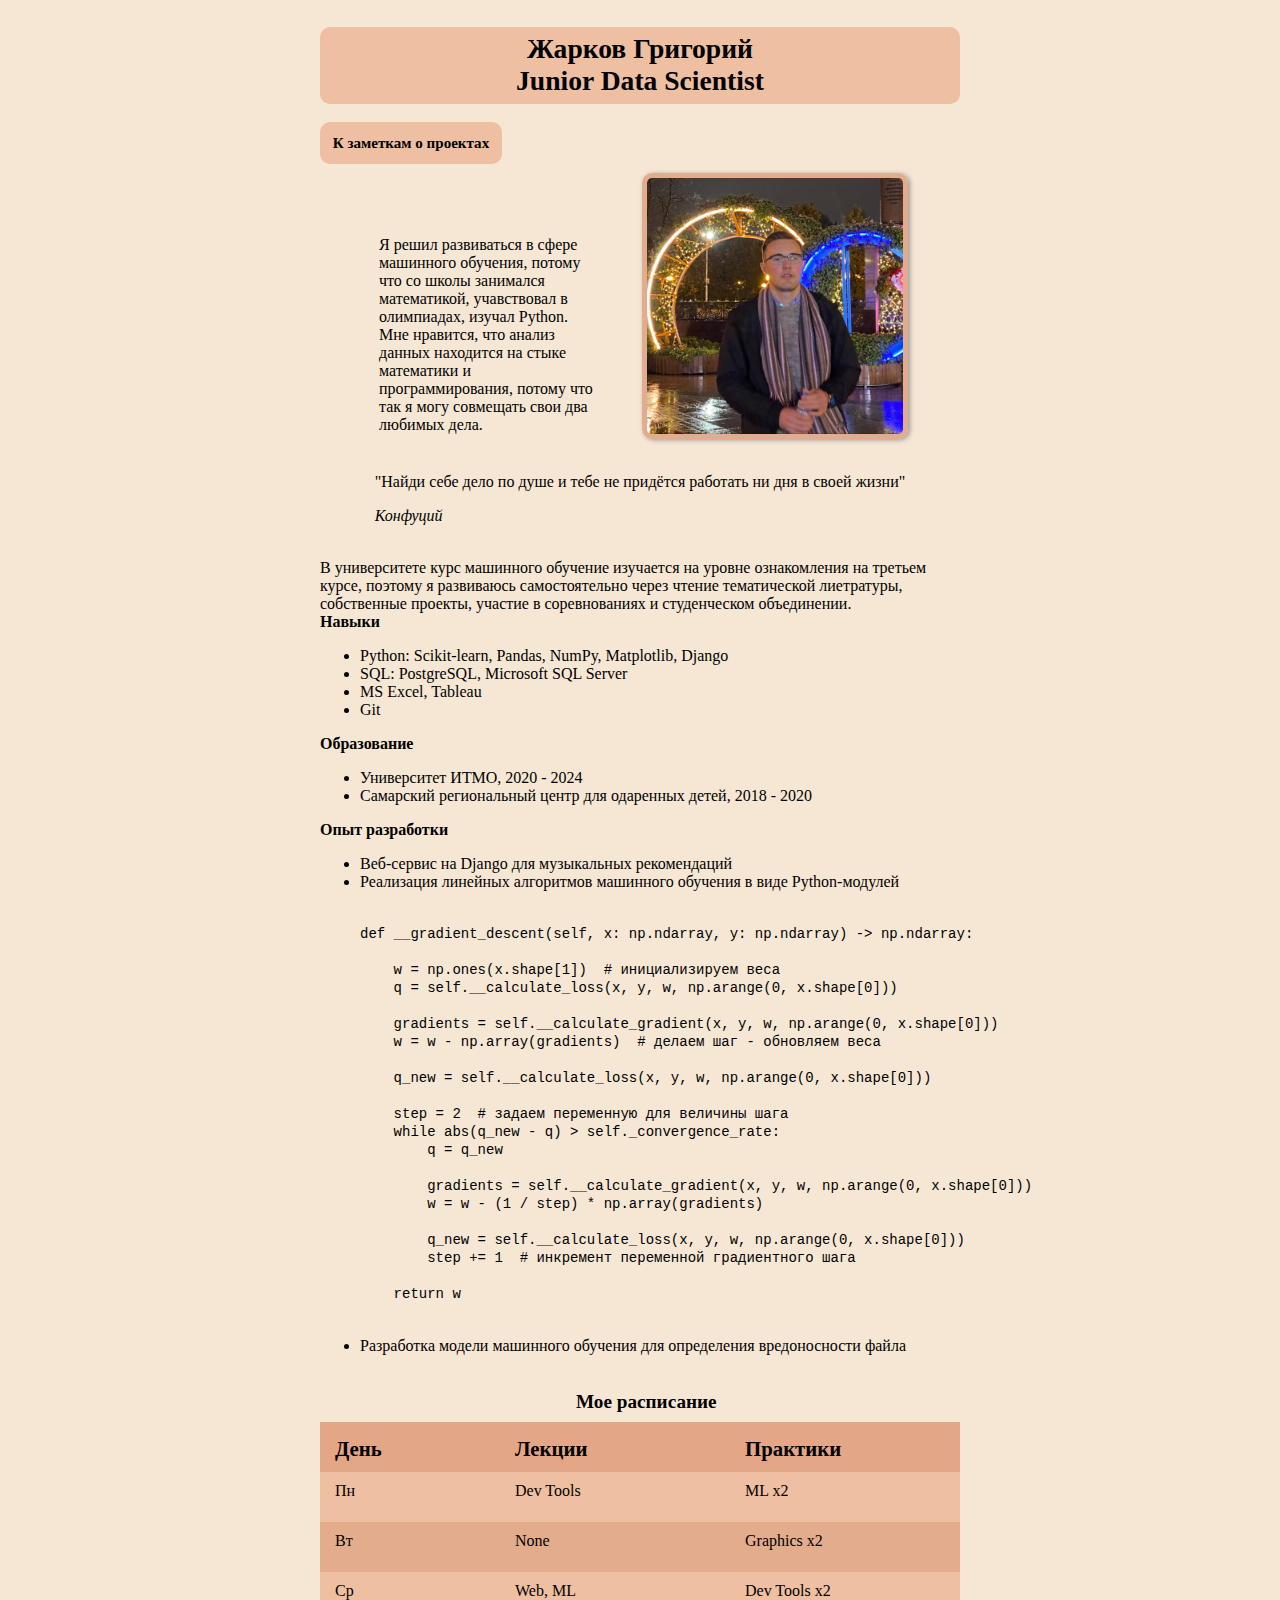
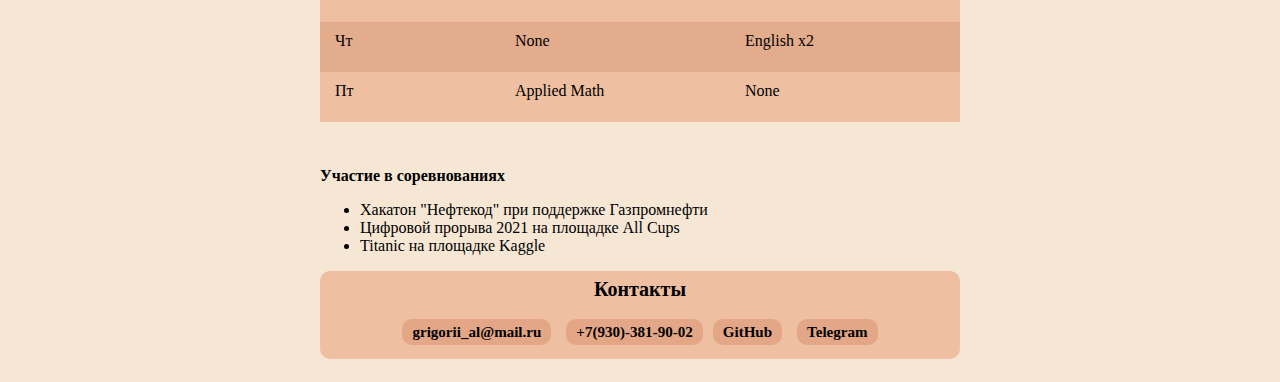
==== index.html @ 3ff79d25 "code: added second html and css files" ====
<!DOCTYPE html>
<html lang="ru">

<head>
    <meta charset="UTF-8" name="description" content="Junior Data Scientist">
    <link rel="stylesheet" type="text/css" href="css/home_style.css"/>
    <title>RESUME</title>
</head>

<body class="page">

<div class="head">
    <section class="head__info">
        <span class="head__info__first-header">Жарков Григорий</span>
        <span class="head__info__second-header">Junior Data Scientist</span>
    </section>
</div>

<div class="navigation">
    <a class="navigation__projects" href="projects.html">К заметкам о проектах</a>
</div>

<div class="about-me">
    <img class="about-me__image" src="images/me.jpg">
    <section class="about-me__motivation">
        Я решил развиваться в сфере машинного обучения, потому что со школы занимался математикой, учавствовал
        в олимпиадах, изучал Python. <br>Мне нравится, что анализ данных находится на стыке математики и программирования,
        потому что так я могу совмещать свои два любимых дела.
    </section>

    <blockquote class="about-me__quote">
        <p class="about-me__quote__text">"Найди себе дело по душе и тебе не придётся работать ни дня в своей жизни"</p>
        <cite class="about-me__quote__author">Конфуций</cite>
    </blockquote>

    <aside class="about-me__story">
        В университете курс машинного обучение изучается на уровне ознакомления на третьем курсе, поэтому я развиваюсь
        самостоятельно через чтение тематической лиетратуры, собственные проекты, участие в соревнованиях и
        студенческом объединении.
    </aside>
    <br>
</div>

<div class="main">

    <section class="main__skills"> Навыки
        <ul class="main__skills__list">
            <li>Python: Scikit-learn, Pandas, NumPy, Matplotlib, Django</li>
            <li>SQL: PostgreSQL, Microsoft SQL Server</li>
            <li>MS Excel, Tableau</li>
            <li>Git</li>
        </ul>
    </section>

    <section class="main__education"> Образование
        <ul class="main__education__list">
            <li>Университет ИТМО, 2020 - 2024</li>
            <li>Самарский региональный центр для одаренных детей, 2018 - 2020</li>
        </ul>
    </section>

    <section class="main__experience"> Опыт разработки
        <ul class="main__experience__list">
            <li> Веб-сервис на Django для музыкальных рекомендаций </li>
            <li> Реализация линейных алгоритмов машинного обучения в виде Python-модулей
                <pre><code class="main__experience__algorithm">
def __gradient_descent(self, x: np.ndarray, y: np.ndarray) -> np.ndarray:

    w = np.ones(x.shape[1])  # инициализируем веса
    q = self.__calculate_loss(x, y, w, np.arange(0, x.shape[0]))

    gradients = self.__calculate_gradient(x, y, w, np.arange(0, x.shape[0]))
    w = w - np.array(gradients)  # делаем шаг - обновляем веса

    q_new = self.__calculate_loss(x, y, w, np.arange(0, x.shape[0]))

    step = 2  # задаем переменную для величины шага
    while abs(q_new - q) > self._convergence_rate:
        q = q_new

        gradients = self.__calculate_gradient(x, y, w, np.arange(0, x.shape[0]))
        w = w - (1 / step) * np.array(gradients)

        q_new = self.__calculate_loss(x, y, w, np.arange(0, x.shape[0]))
        step += 1  # инкремент переменной градиентного шага

    return w
                </code></pre></li>
            <li> Разработка модели машинного обучения для определения вредоносности файла </li>
        </ul>
    </section>
    <div class="main__table__header">Мое расписание</div>
    <table class="main__table">
        <thead>
        <tr>
            <th>День</th>
            <th>Лекции</th>
            <th>Практики</th>
        </tr>
        </thead>
        <tbody>
        <tr>
            <td>Пн</td>
            <td>Dev Tools</td>
            <td>ML x2</td>
        </tr>
        <tr>
            <td>Вт</td>
            <td>None</td>
            <td>Graphics x2</td>
        </tr>
        <tr>
            <td>Ср</td>
            <td>Web, ML</td>
            <td>Dev Tools x2</td>
        </tr>
        <tr>
            <td>Чт</td>
            <td>None</td>
            <td>English x2</td>
        </tr>
        <tr>
            <td>Пт</td>
            <td>Applied Math</td>
            <td>None</td>
        </tr>
        </tbody>
    </table>

    <section class="main__competitions"> Участие в соревнованиях
        <ul class="main__competitions__list">
            <li> Хакатон "Нефтекод" при поддержке Газпромнефти</li>
            <li> Цифровой прорыва 2021 на площадке All Cups </li>
            <li> Titanic на площадке Kaggle </li>
        </ul>
    </section>
</div>

<footer>
    <section class="footer__contacts">
        <span class="footer__contacts__header">Контакты</span>
        <section class="footer__contacts-list">
            <a class="footer__contacts__button" href="mailto:grigorii_al@mail.ru" target="_blank">grigorii_al@mail.ru</a> &nbsp;
            <a class="footer__contacts__button" href="tel:+79303819002">+7(930)-381-90-02</a>&nbsp;
            <a class="footer__contacts__button" href="https://github.com/grigoriizharkov" target="_blank">GitHub</a> &nbsp;
            <a class="footer__contacts__button" href="https://t.me//grigoriizharkov" target="_blank">Telegram</a>
        </section>
    </section>
</footer>

</body>

</html>
---- css/home_style.css ----
body {
    display: flex;
    flex-direction: column;
    background-color: #f6e7d5;
    width: 50%;
    margin: 0 25% 0;
    font-family: Georgia, serif;
    font-size: 1rem;
    color: black;
}

.head__info {
    display: flex;
    flex-direction: column;
    background-color:  rgb(238, 191, 161);
    font-size: 1.725rem;
    border-radius: 10px;
    font-weight: bold;
    text-align: center;
    padding: 1%;
    margin: 3vh 0 1vh;
}

.navigation {
    display: flex;
    flex-direction: row;
    font-size: 1.725rem;
    border-radius: 10px;
    font-weight: bold;
    text-align: center;
    margin: 1vh 0 1vh;
    justify-content: left;
}

.navigation__projects {
    border-radius: 10px;
    color: black;
    font-size: calc( (100vw - 480px)/(1500 - 480) * (17 - 8) + 8px);
    text-decoration: none;
    background-color:  rgb(238, 191, 161);
    padding: 2%;
}

.navigation__projects:hover {
    background-color: #e3a686;
    cursor: pointer;
}

.about-me {
    display: flex;
    flex-direction: row;
    flex-wrap: wrap;
    justify-content: space-around;
}

.about-me__image {
    align-self: center;
    justify-self: center;
    order: 2;
    width: 20vw;
    height: 100%;
    border-radius: 10px;
    border: 5px solid #e3ac8d;
    box-shadow: 2px 1px 5px #999999;
    margin-right: 5%;
}

.about-me__motivation{
    order: 1;
    width: 35%;
    margin-top: 7vh;
}

.about-me__quote{
    order: 3;
    margin-top: 2vh;
}

.about-me__story{
    order: 4;
    margin-top: 2vh;
}

main{
    display: flex;
    flex-direction: row;
    flex-wrap: wrap;
}

.main__skills {
    font-weight: bold;
}

.main__skills__list {
    font-weight: normal;
}

.main__education {
    font-weight: bold;
}

.main__education__list {
    font-weight: normal;
}

.main__experience {
    font-weight: bold;
}

.main__experience__list {
    font-weight: normal;
}

.main__experience__algorithm{
    font-size: 0.875rem;
}

.main__table__header{
    font-size: 1.2rem;
    font-weight: bold;
    margin-left: 40%;
    margin-top: 4vh;
}

.main__table{
    display: grid;
    justify-self: center;
    grid-template-columns: minmax(100px, 400px) minmax(150px, 400px) minmax(150px, 400px);
    grid-template-rows: 50px 50px 50px 50px 50px 50px;
    max-width: 1200px;
    min-width: 400px;
    margin-top: 1vh;
}

thead,
tbody,
tr {
    display: contents;
}

th,
td {
    padding: 15px;
    overflow: hidden;
    text-overflow: ellipsis;
    white-space: nowrap;
}

th {
    position: sticky;
    top: 0;
    background: #e3a686;
    text-align: left;
    font-weight: 600;
    font-size: 1.3rem;
    color: #000000;
}

th:last-child {
    border: 0;
}

td {
    padding-top: 10px;
    padding-bottom: 10px;
    color: #000000;
    background: #eebfa1;
}

tr:nth-child(even) td {
    background: #e3ac8d;
}

.main__competitions {
    margin-top: 5vh;
    font-weight: bold;
}

.main__competitions__list {
    font-weight: normal;
}

footer {
    display: flex;
    flex-direction: column;
    background-color: rgb(238, 191, 161);
    border-radius: 10px;
    text-align: center;
    font-size: 1.25rem;
    font-weight: bold;
    height: 75px;
    padding: 1%;
}

.footer__contacts-list{
    margin-top: 2vh;
}

.footer__contacts__button {
    background-color: #e3a686;
    border-radius: 10px;
    color: black;
    padding: 5px 10px;
    font-size: calc( (100vw - 480px)/(1500 - 480) * (17 - 8) + 8px);
    text-decoration: none;
}

.footer__contacts__button:hover {
    background-color: #f5e0c6;
    cursor: pointer;
}

@media screen and (max-width: 1000px){
    .main__experience__algorithm{
        display: none;
    }
}

@media screen and (max-width: 975px){

    .footer__contacts-list{
        display: flex;
        flex-direction: column;
    }

    .footer__contacts__button{
        font-size: 0.8rem;
        width: 30vw;
        align-self: center;

    }

    footer{
        height: 35vh;
    }

    .about-me__image{
        order: 1;
        width: 33vw;
        height: 100%;
        margin-right: 5vw;
    }

    .about-me__motivation{
        width: 100%;
    }

    .about-me__quote{
        margin-left: 10%;
    }
}

@media screen and (max-width: 600px){
    .main__table{
        display: none;
    }

    .main__table__header{
        display: none;
    }
}
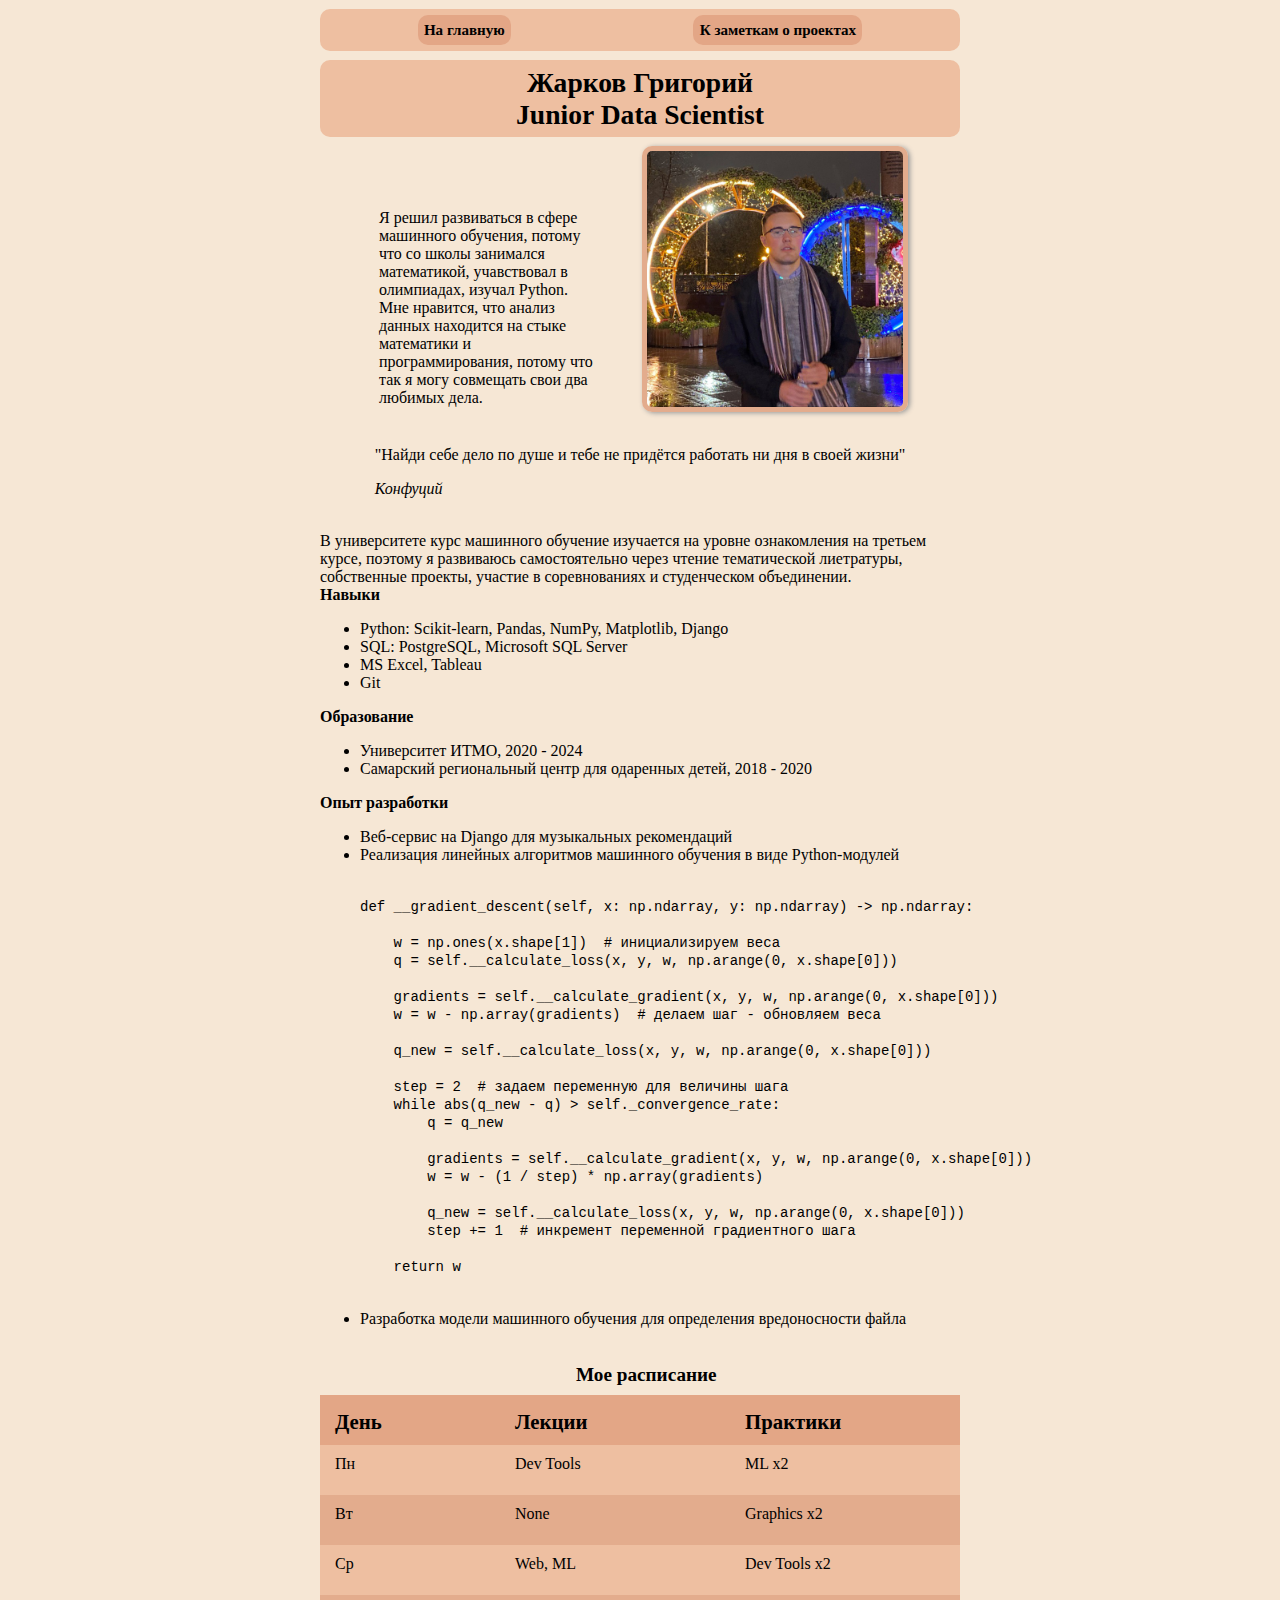
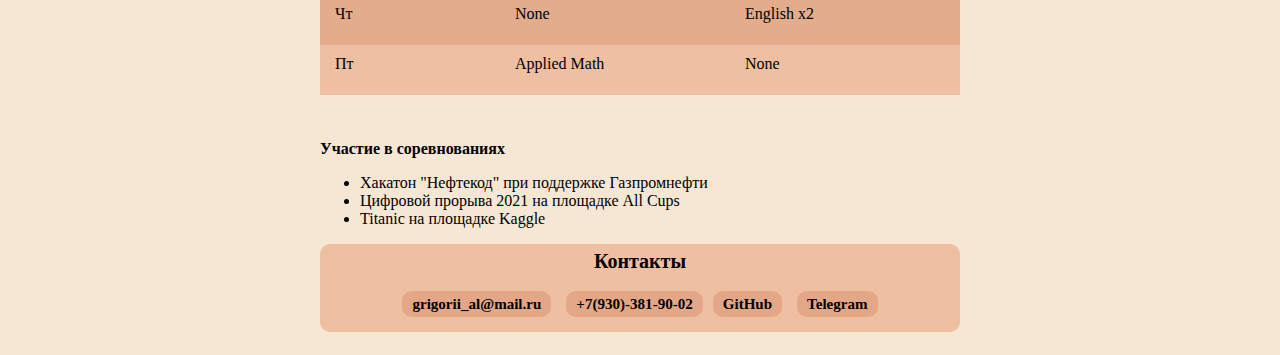
==== commit 129b7754: "code: moved nav, added second button" ====
--- a/index.html
+++ b/index.html
@@ -9,15 +9,16 @@
 
 <body class="page">
 
+<div class="navigation">
+    <a class="navigation__home-button" href="index.html">На главную</a>
+    <a class="navigation__projects-button" href="projects.html">К заметкам о проектах</a>
+</div>
+
 <div class="head">
     <section class="head__info">
         <span class="head__info__first-header">Жарков Григорий</span>
         <span class="head__info__second-header">Junior Data Scientist</span>
     </section>
-</div>
-
-<div class="navigation">
-    <a class="navigation__projects" href="projects.html">К заметкам о проектах</a>
 </div>
 
 <div class="about-me">
--- a/css/home_style.css
+++ b/css/home_style.css
@@ -18,7 +18,7 @@
     font-weight: bold;
     text-align: center;
     padding: 1%;
-    margin: 3vh 0 1vh;
+    margin: 1vh 0 1vh;
 }
 
 .navigation {
@@ -28,21 +28,25 @@
     border-radius: 10px;
     font-weight: bold;
     text-align: center;
-    margin: 1vh 0 1vh;
-    justify-content: left;
-}
-
-.navigation__projects {
+    margin: 1vh 0 0vh;
+    justify-content: space-around;
+    background-color: #eebfa1;
+    padding: 1%
+}
+
+.navigation__projects-button,
+.navigation__home-button {
     border-radius: 10px;
     color: black;
     font-size: calc( (100vw - 480px)/(1500 - 480) * (17 - 8) + 8px);
     text-decoration: none;
-    background-color:  rgb(238, 191, 161);
-    padding: 2%;
-}
-
-.navigation__projects:hover {
     background-color: #e3a686;
+    padding: 1%;
+}
+
+.navigation__projects-button:hover,
+.navigation__home-button:hover {
+    background-color: #f5e0c6;
     cursor: pointer;
 }
 
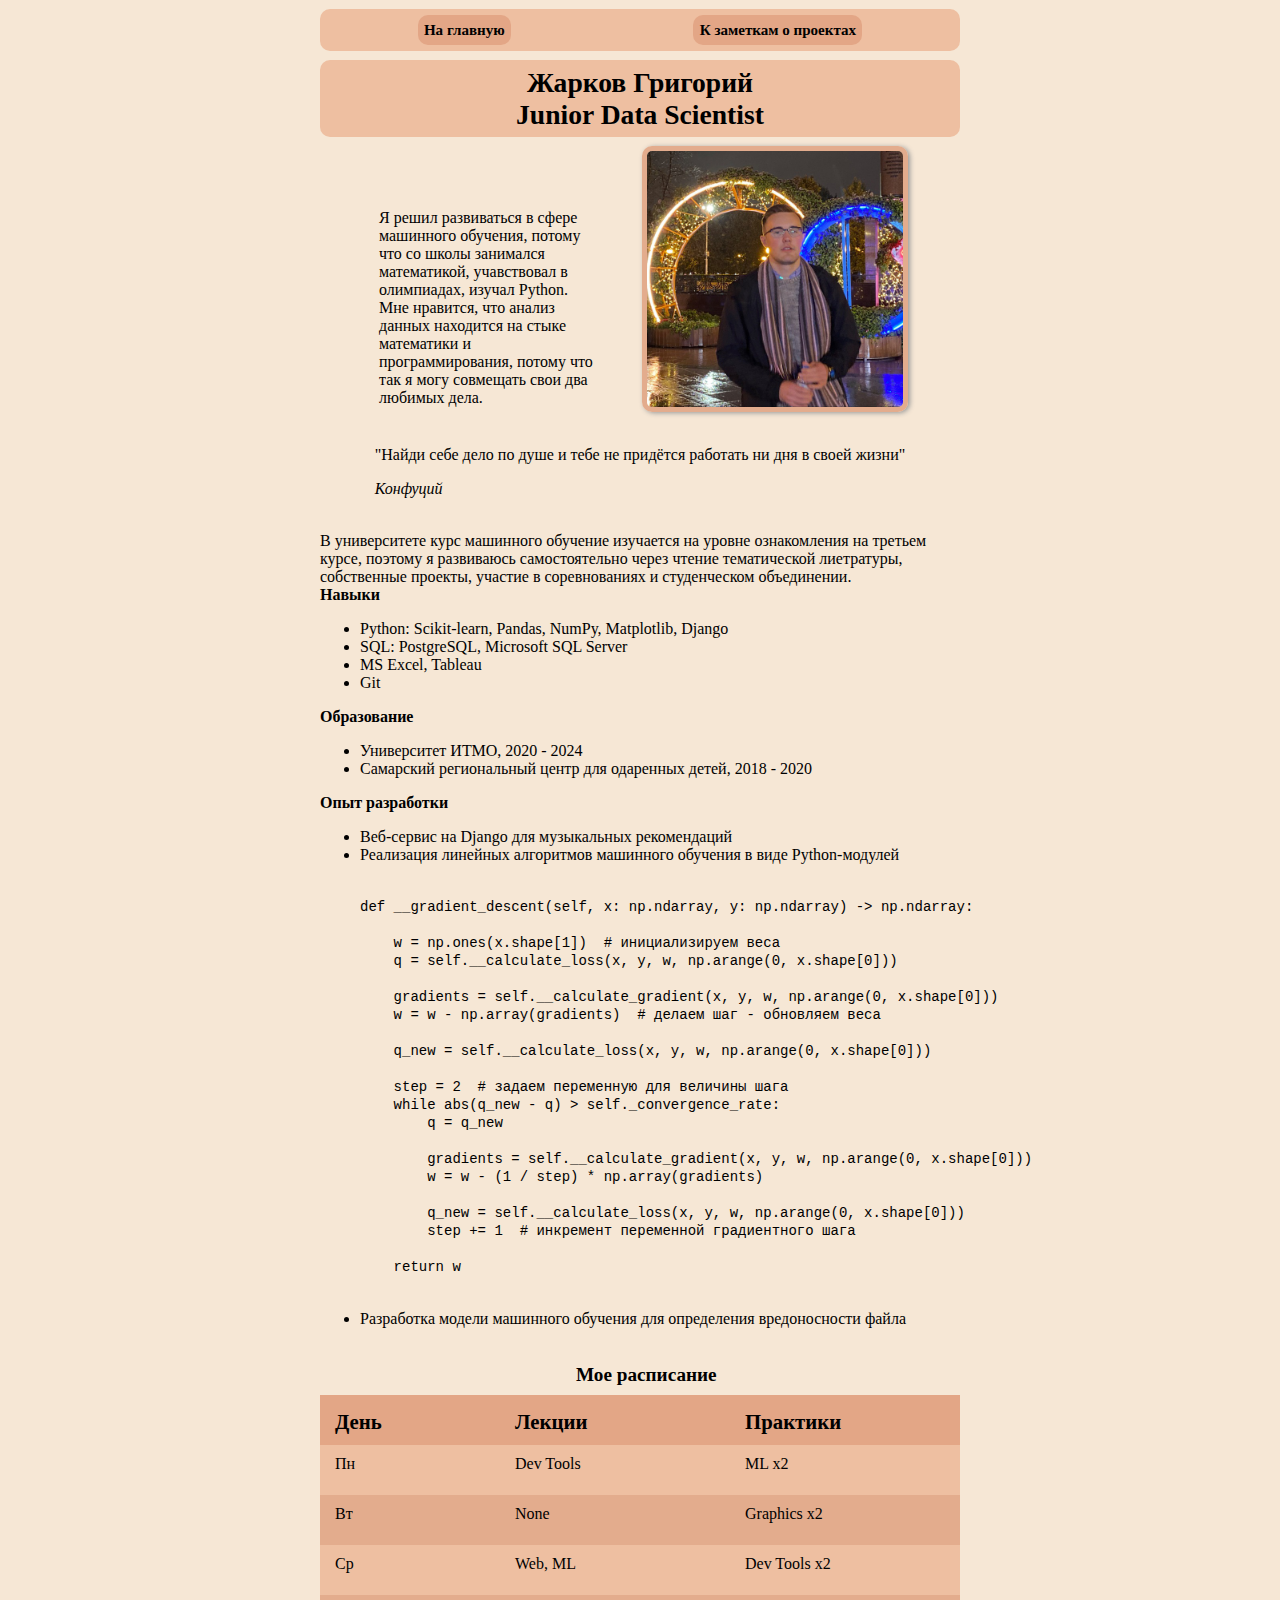
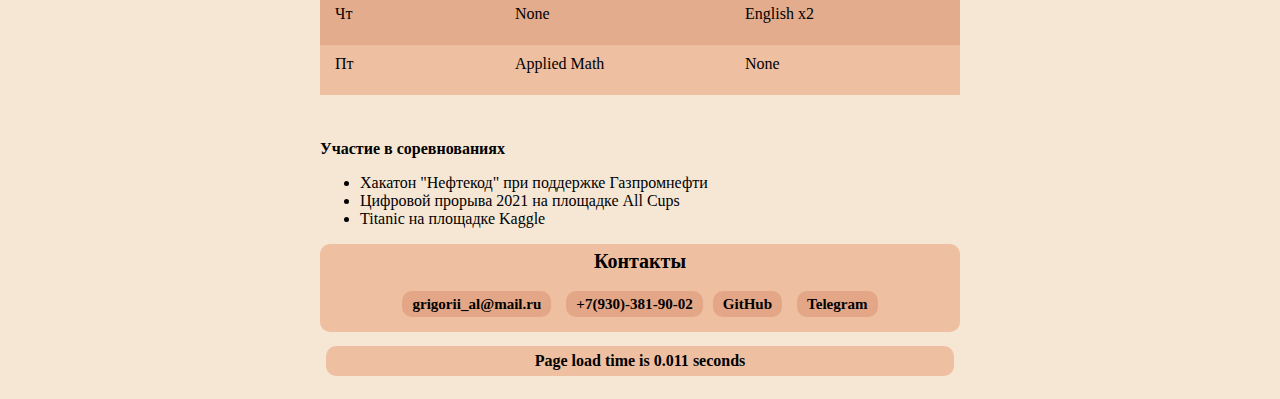
==== commit 5c1bb488: "code: page loading time script" ====
--- a/index.html
+++ b/index.html
@@ -4,6 +4,7 @@
 <head>
     <meta charset="UTF-8" name="description" content="Junior Data Scientist">
     <link rel="stylesheet" type="text/css" href="css/home_style.css"/>
+    <script src="scripts/loading-time.js"></script>
     <title>RESUME</title>
 </head>
 
@@ -22,7 +23,7 @@
 </div>
 
 <div class="about-me">
-    <img class="about-me__image" src="images/me.jpg">
+    <img class="about-me__image" src="images/me.jpg" alt="Моя фотография">
     <section class="about-me__motivation">
         Я решил развиваться в сфере машинного обучения, потому что со школы занимался математикой, учавствовал
         в олимпиадах, изучал Python. <br>Мне нравится, что анализ данных находится на стыке математики и программирования,
@@ -147,6 +148,9 @@
             <a class="footer__contacts__button" href="https://t.me//grigoriizharkov" target="_blank">Telegram</a>
         </section>
     </section>
+
+    <section class="footer__loading-time">
+    </section>
 </footer>
 
 </body>
--- a/css/home_style.css
+++ b/css/home_style.css
@@ -28,7 +28,7 @@
     border-radius: 10px;
     font-weight: bold;
     text-align: center;
-    margin: 1vh 0 0vh;
+    margin-top: 1vh;
     justify-content: space-around;
     background-color: #eebfa1;
     padding: 1%
@@ -194,6 +194,7 @@
     font-weight: bold;
     height: 75px;
     padding: 1%;
+    margin-bottom: 5%;
 }
 
 .footer__contacts-list{
@@ -212,6 +213,17 @@
 .footer__contacts__button:hover {
     background-color: #f5e0c6;
     cursor: pointer;
+}
+
+.footer__loading-time {
+    /*display: flex;*/
+    /*flex-direction: column;*/
+    background-color: rgb(238, 191, 161);
+    border-radius: 10px;
+    font-size: 1rem;
+    font-weight: bold;
+    padding: 1%;
+    margin-top: 5%;
 }
 
 @media screen and (max-width: 1000px){
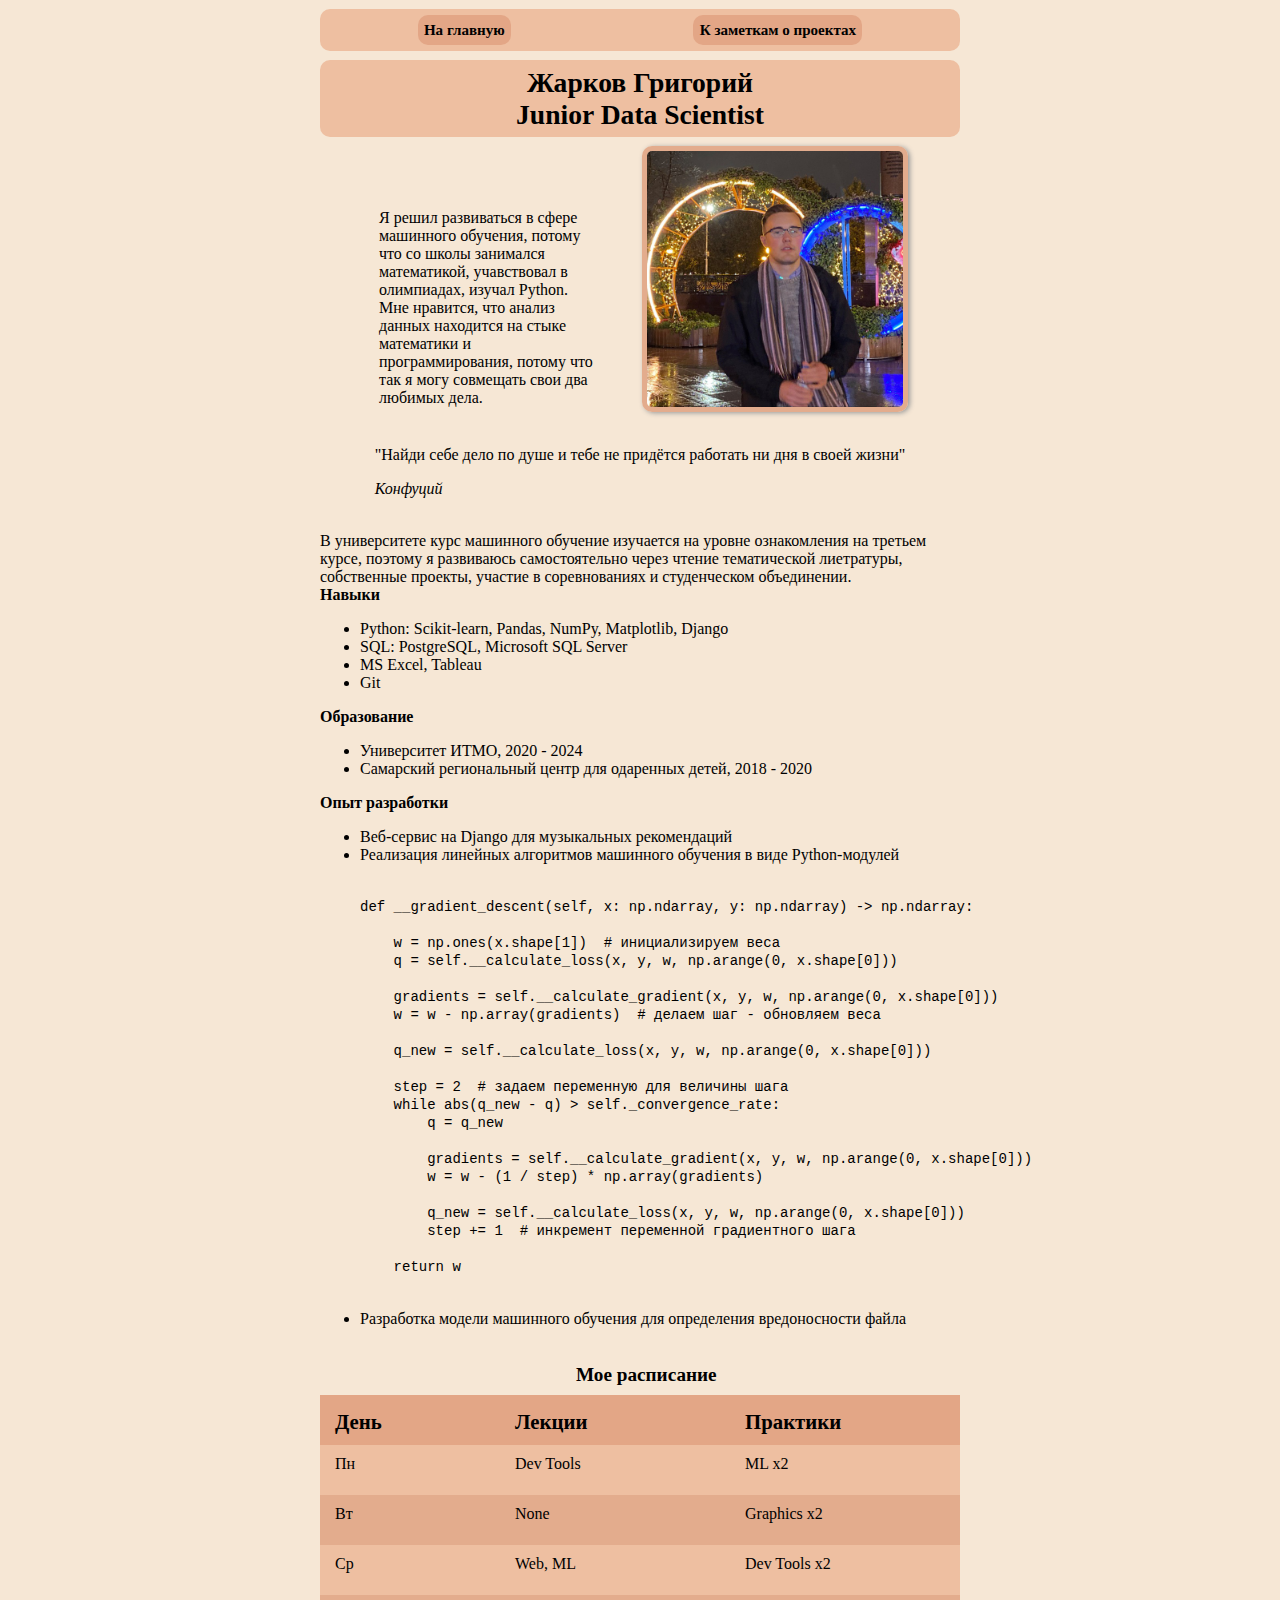
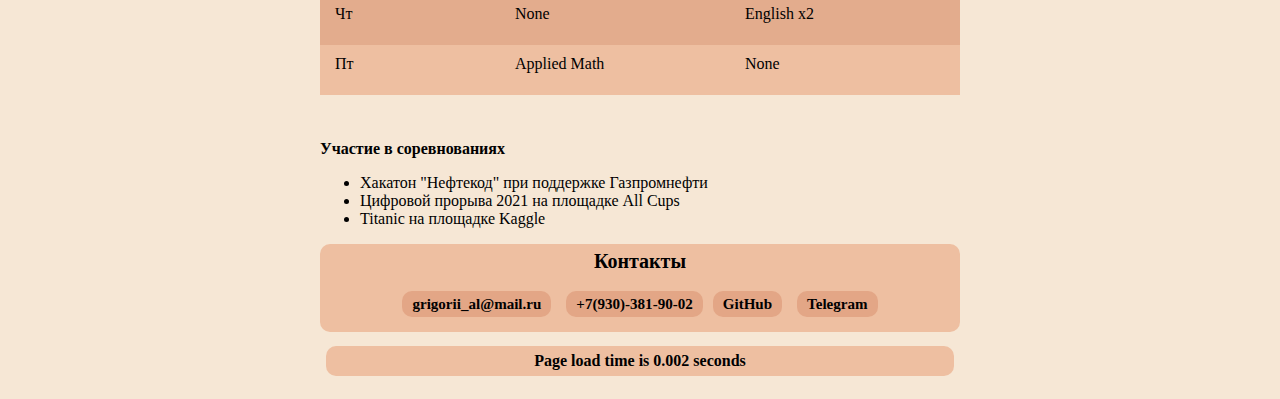
==== commit fc8b3c0b: "code: active button script" ====
--- a/index.html
+++ b/index.html
@@ -5,14 +5,15 @@
     <meta charset="UTF-8" name="description" content="Junior Data Scientist">
     <link rel="stylesheet" type="text/css" href="css/home_style.css"/>
     <script src="scripts/loading-time.js"></script>
+    <script src="scripts/active-button.js"></script>
     <title>RESUME</title>
 </head>
 
 <body class="page">
 
 <div class="navigation">
-    <a class="navigation__home-button" href="index.html">На главную</a>
-    <a class="navigation__projects-button" href="projects.html">К заметкам о проектах</a>
+    <a class="navigation__button" href="index.html">На главную</a>
+    <a class="navigation__button" href="projects.html">К заметкам о проектах</a>
 </div>
 
 <div class="head">
--- a/css/home_style.css
+++ b/css/home_style.css
@@ -34,8 +34,7 @@
     padding: 1%
 }
 
-.navigation__projects-button,
-.navigation__home-button {
+.navigation__button {
     border-radius: 10px;
     color: black;
     font-size: calc( (100vw - 480px)/(1500 - 480) * (17 - 8) + 8px);
@@ -44,10 +43,13 @@
     padding: 1%;
 }
 
-.navigation__projects-button:hover,
-.navigation__home-button:hover {
+.navigation__button:hover {
     background-color: #f5e0c6;
     cursor: pointer;
+}
+
+.active {
+    background-color: aqua;
 }
 
 .about-me {
@@ -226,6 +228,10 @@
     margin-top: 5%;
 }
 
+.active {
+    background-color: rgb(238, 191, 161);
+}
+
 @media screen and (max-width: 1000px){
     .main__experience__algorithm{
         display: none;
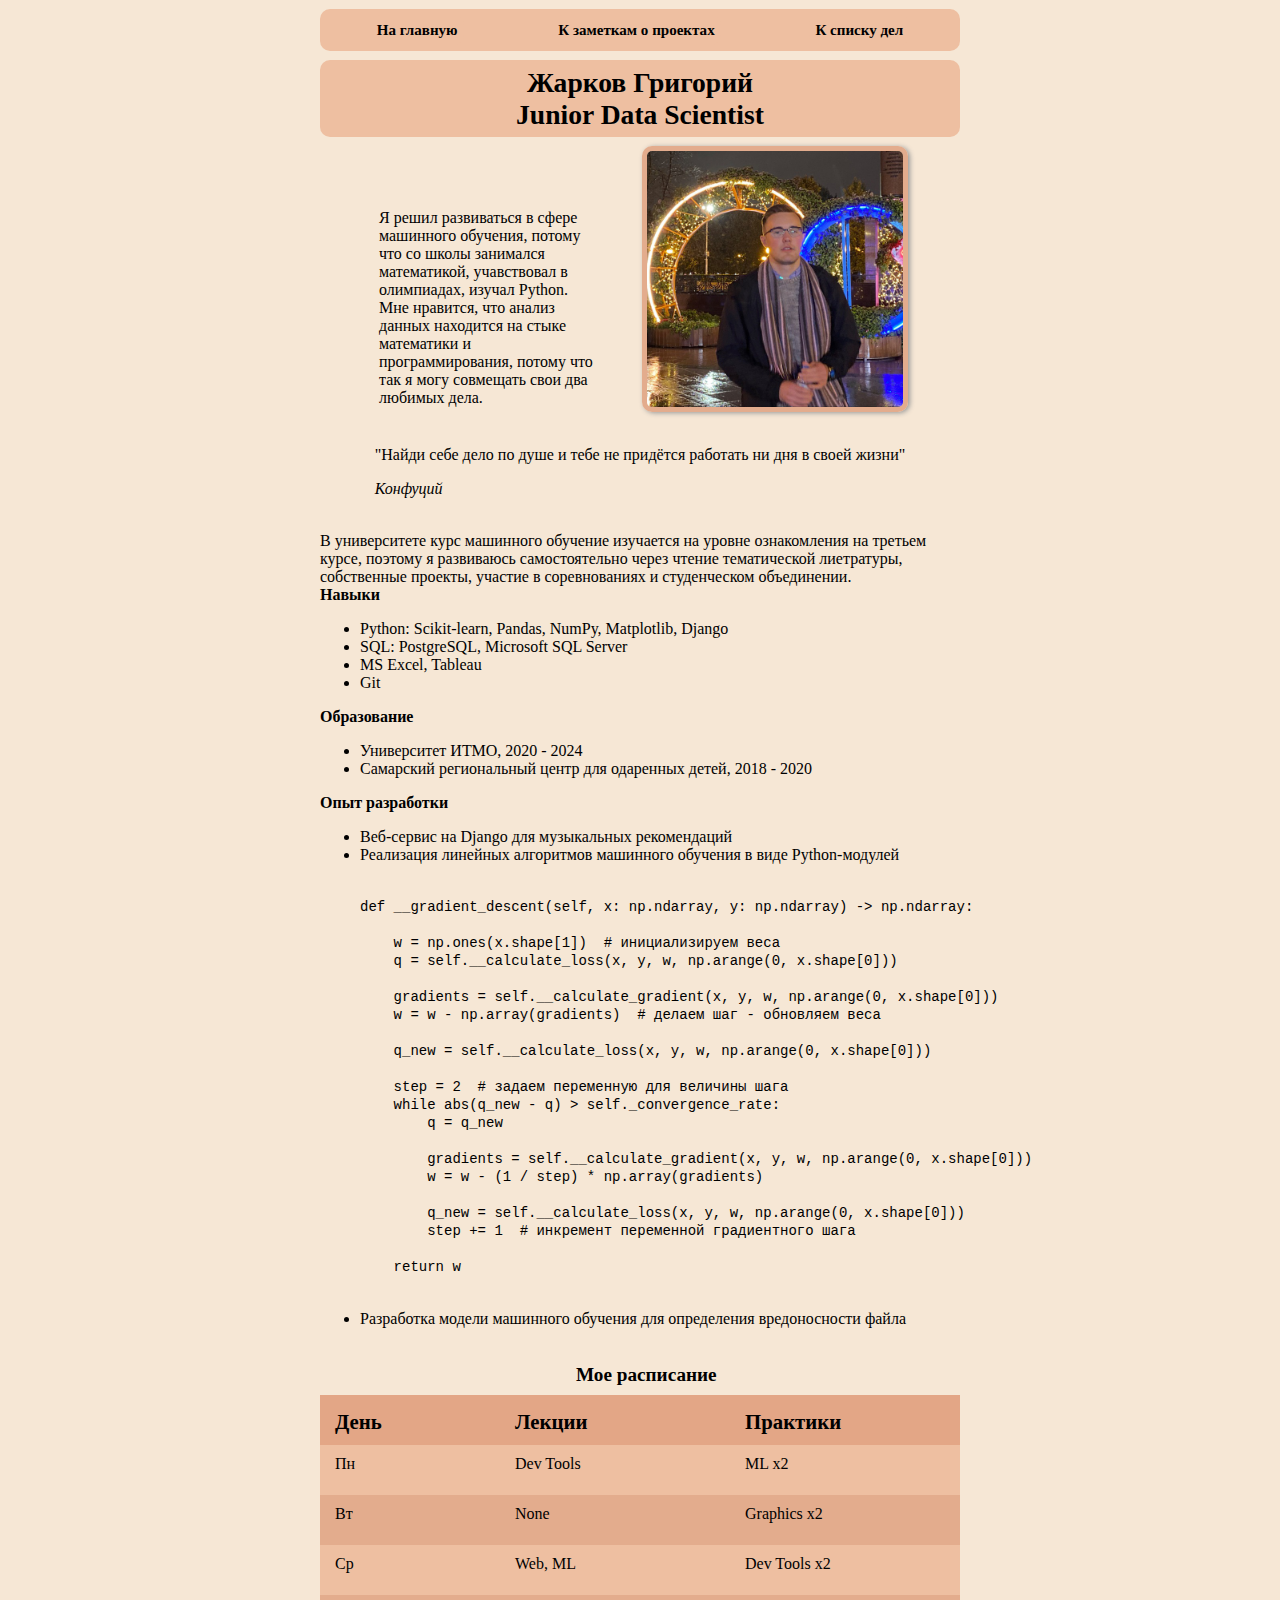
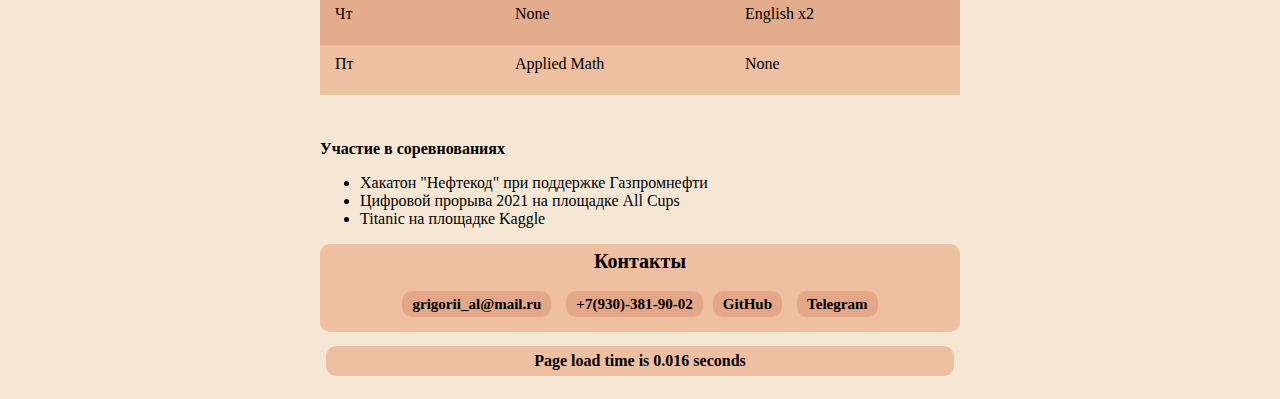
==== commit 010a0679: "code: third page" ====
--- a/index.html
+++ b/index.html
@@ -14,6 +14,7 @@
 <div class="navigation">
     <a class="navigation__button" href="index.html">На главную</a>
     <a class="navigation__button" href="projects.html">К заметкам о проектах</a>
+    <a class="navigation__button" href="todo-list.html">К списку дел</a>
 </div>
 
 <div class="head">
--- a/css/home_style.css
+++ b/css/home_style.css
@@ -46,10 +46,6 @@
 .navigation__button:hover {
     background-color: #f5e0c6;
     cursor: pointer;
-}
-
-.active {
-    background-color: aqua;
 }
 
 .about-me {
@@ -218,8 +214,6 @@
 }
 
 .footer__loading-time {
-    /*display: flex;*/
-    /*flex-direction: column;*/
     background-color: rgb(238, 191, 161);
     border-radius: 10px;
     font-size: 1rem;
